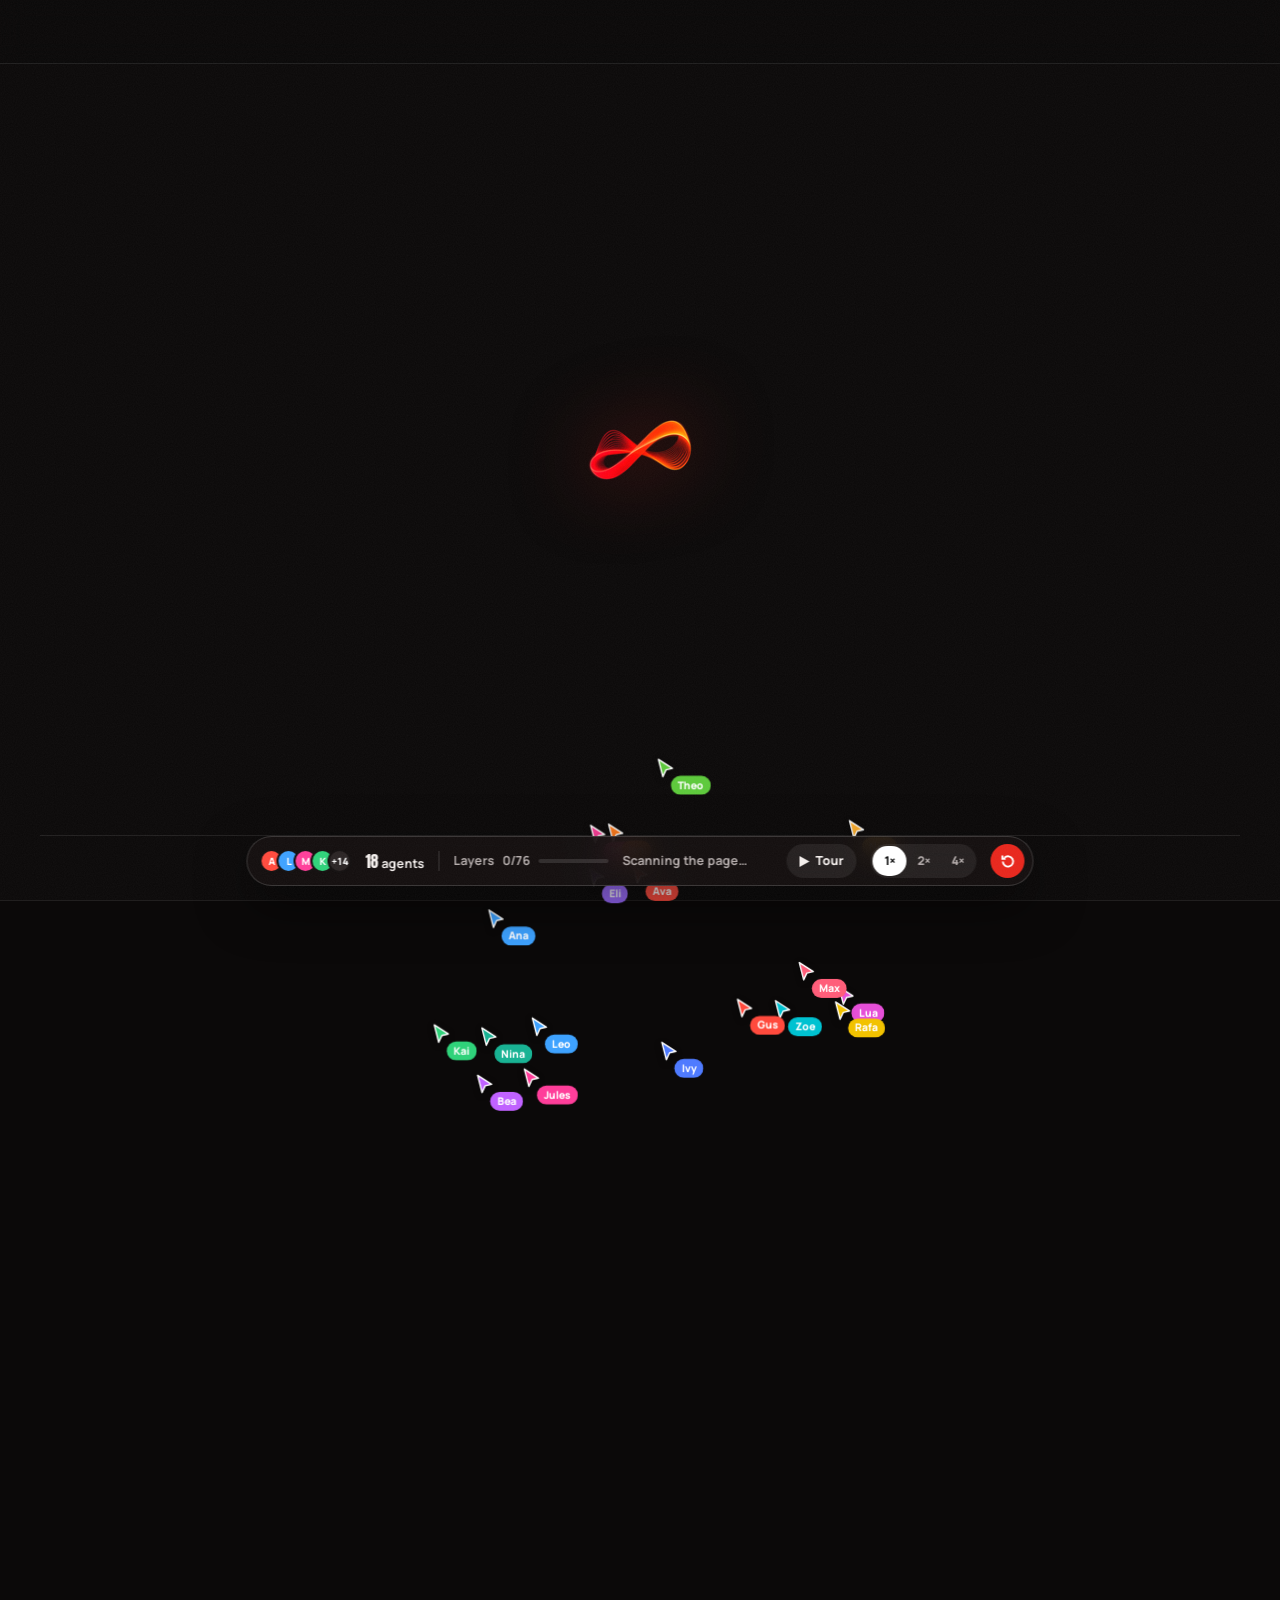
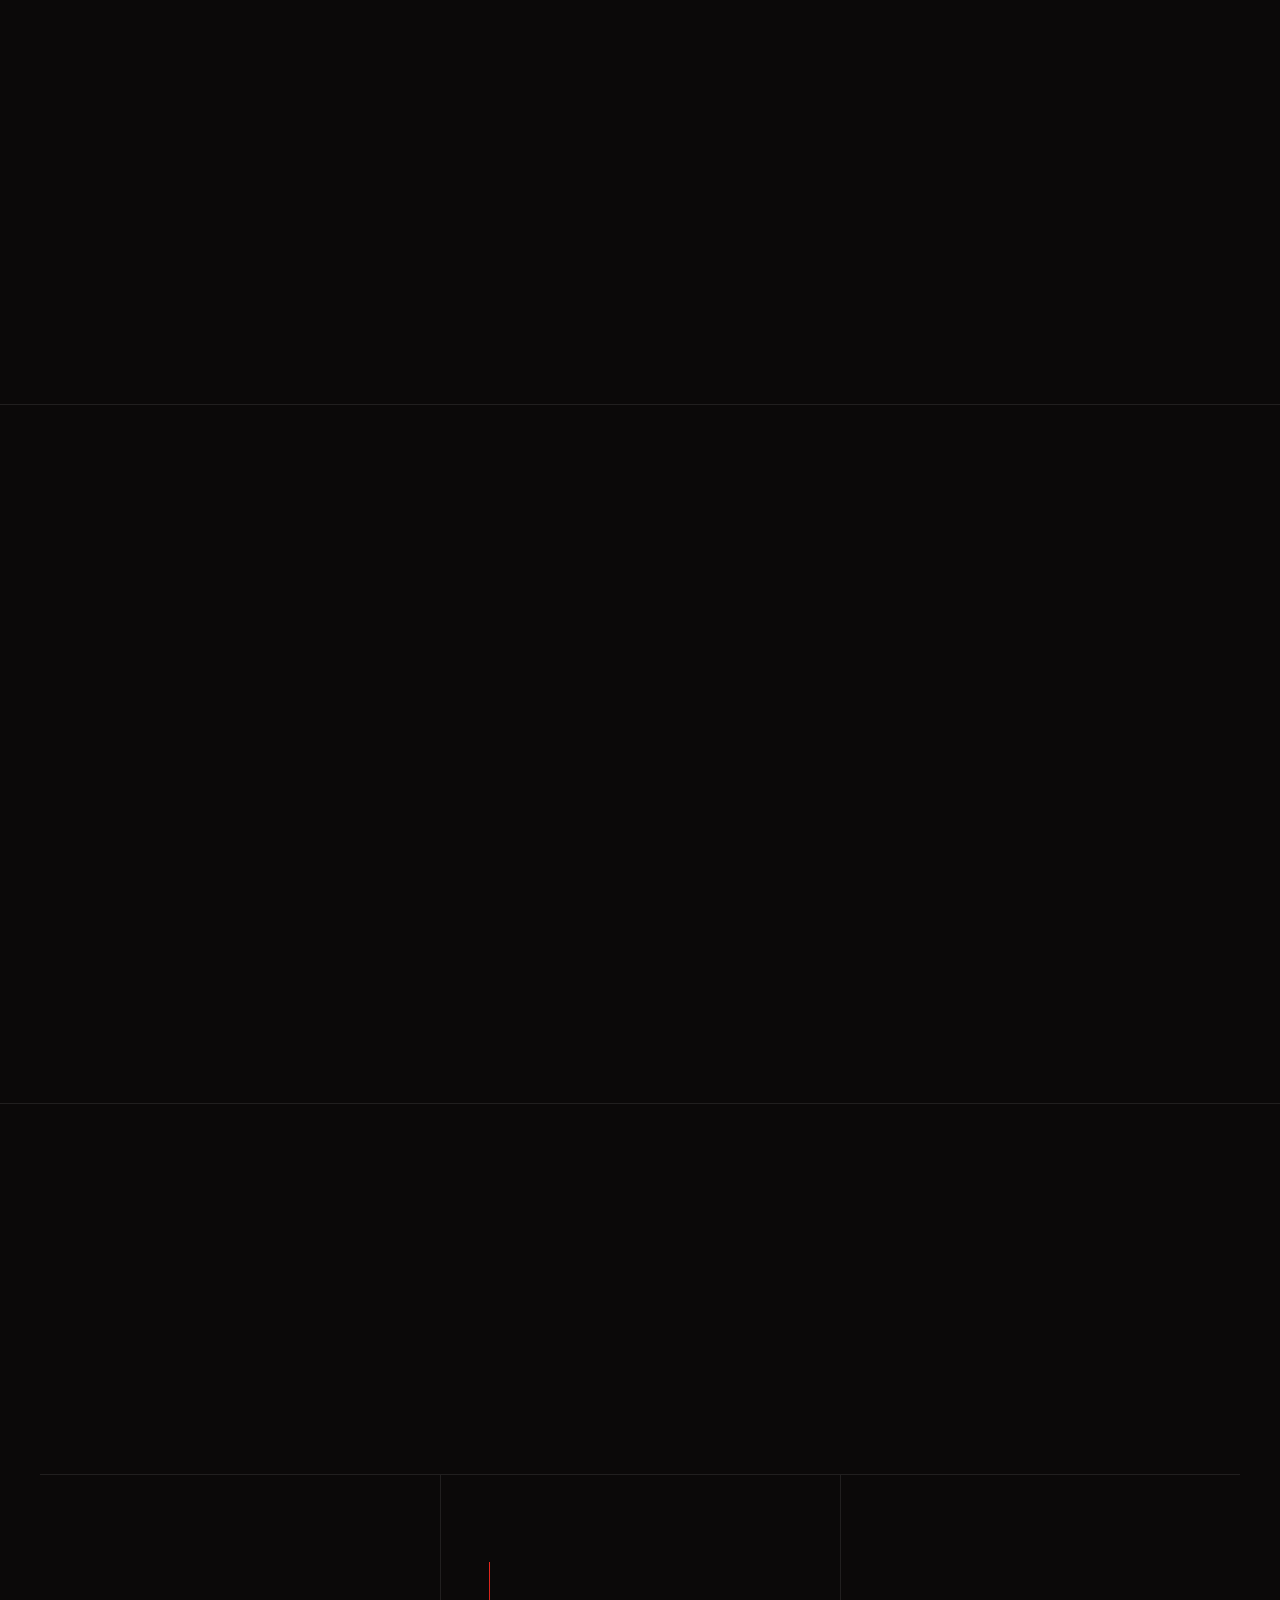
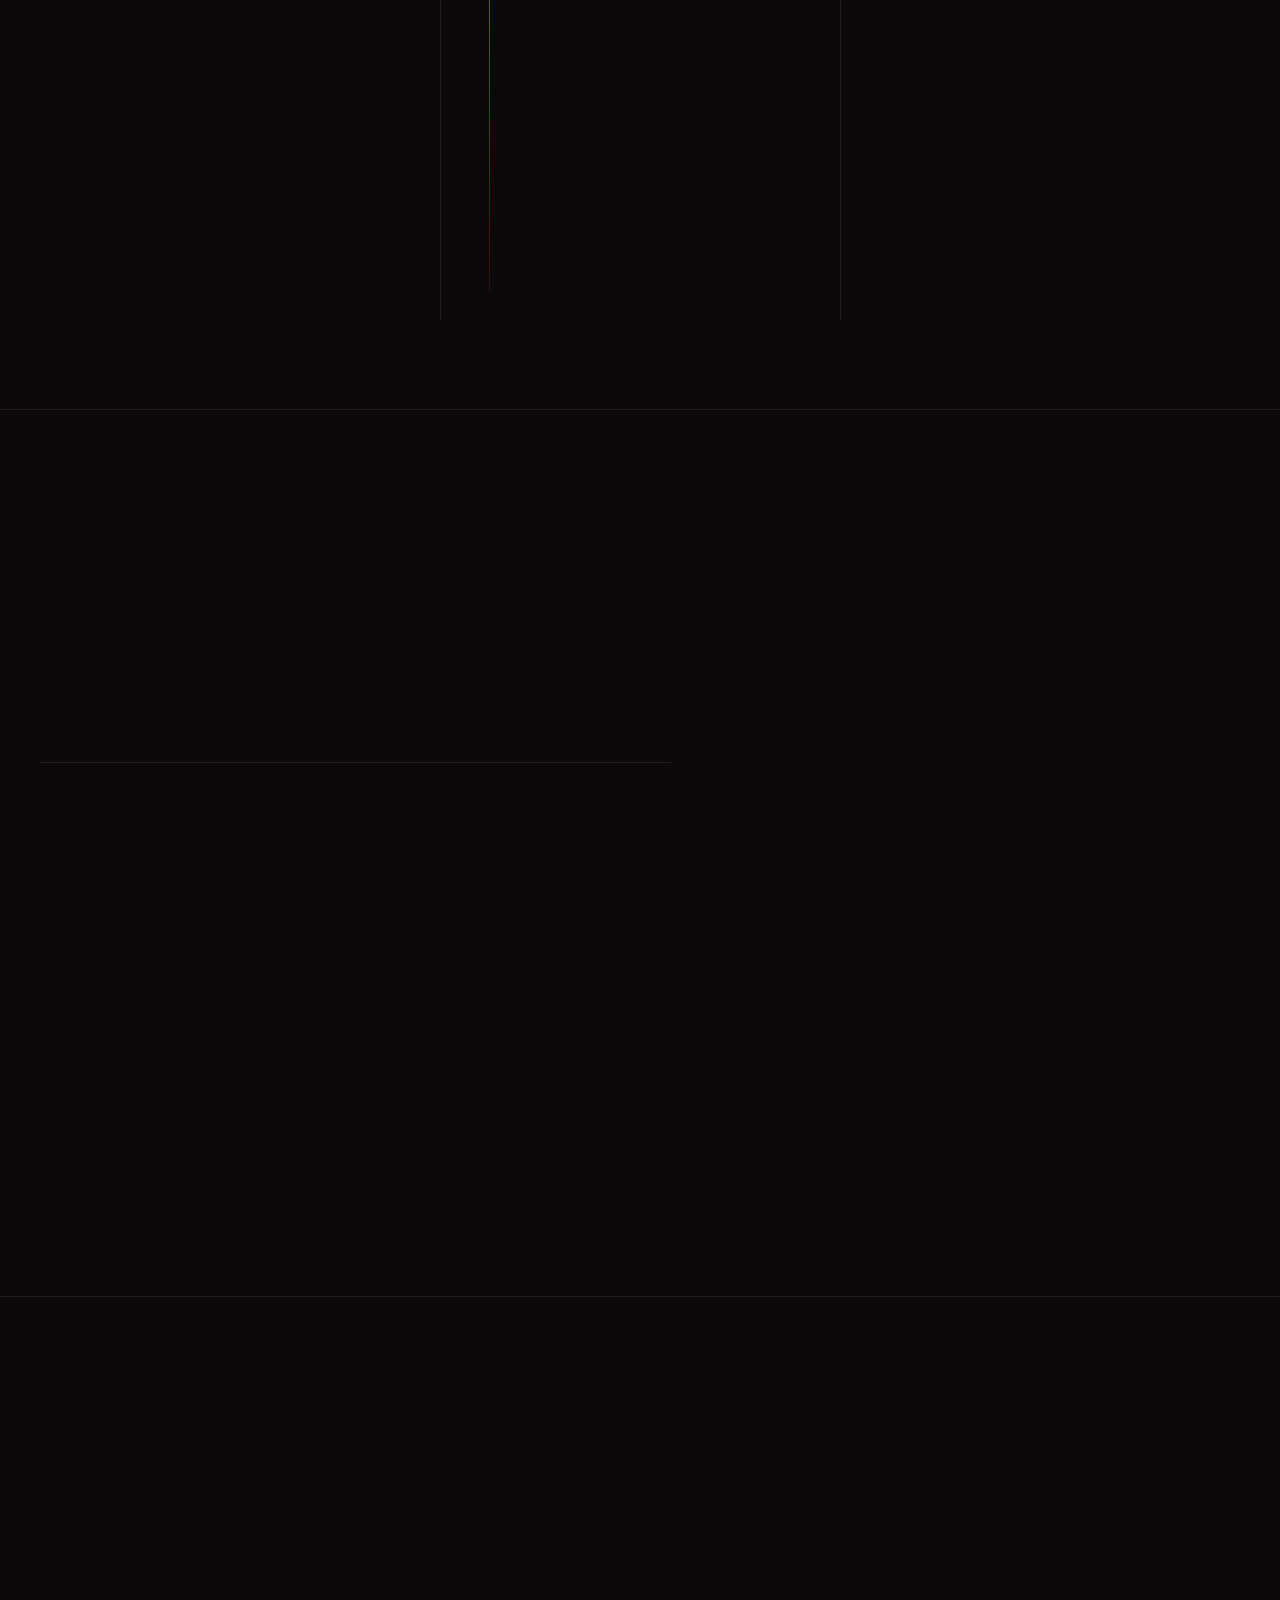
==== index.html @ afe43176 "zaryon.ai: portfolio home, sales page at /sales" ====
<!doctype html>
<html lang="en">
<head>
<meta charset="utf-8">
<meta name="viewport" content="width=device-width,initial-scale=1,viewport-fit=cover">
<title>Zaryon — Portfolio</title>
<meta name="description" content="Zaryon builds AI agents, automations and websites that answer every call, reply to every lead and follow up until the job is booked.">
<meta name="theme-color" content="#0b0909">
<link rel="icon" href="img/icon.png">
<link rel="preconnect" href="https://fonts.googleapis.com">
<link rel="preconnect" href="https://fonts.gstatic.com" crossorigin>
<link href="https://fonts.googleapis.com/css2?family=Anton&family=Caveat:wght@600&family=Manrope:wght@400;500;600;700;800&display=swap" rel="stylesheet">
<link rel="stylesheet" href="style.css?v=7">
<script>
  (function(){var q=location.search,h=document.documentElement;
  if(/[?&]reel/.test(q)){h.classList.add('reel');var m=q.match(/reel=([\d.]+)/);if(m)h.style.setProperty('--text','rgba(243,238,236,'+m[1]+')')}
  var rm=matchMedia('(prefers-reduced-motion: reduce)').matches;
  h.classList.add(/[?&](ready|pronto)/.test(q)||rm?'built':'swarm')})();
</script>
<style>html.swarm [data-b]{visibility:hidden}</style>
</head>
<body>

<header class="hero" id="top" data-unit-d data-name="Hero">
  <div class="hm" data-unit-m data-name="Hero">
    <nav class="nav" aria-label="Main">
      <a href="#top" class="brand hs" data-b="x"><img src="img/icon.png" alt="">ZARYON<span class="dot"></span></a>
      <div class="nav-links" data-b="x">
        <a href="#work" class="hs" data-nav="work">Work</a>
        <a href="#about" class="hs" data-nav="about">About</a>
        <a href="#track" class="hs" data-nav="track">Industries</a>
        <a href="#contact" class="hs" data-nav="contact">Contact</a>
        <a href="/sales/" class="hs">AI Receptionist</a>
      </div>
      <a href="#contact" class="nav-cta hs press" data-b="x">Let's talk <svg width="12" height="12" viewBox="0 0 12 12" fill="none" stroke="currentColor" stroke-width="1.8"><path d="M3 9l6-6M4 3h5v5"/></svg></a>
    </nav>
    <div class="h-top">
      <div class="h-role" data-b="t"><b>AI Revenue Recovery</b><span>Agents · Automation · Websites</span></div>
      <div class="h-avail" data-b="t"><i></i>Taking new pilots</div>
    </div>
    <h1 class="h-title" data-b="h" aria-label="Portfolio">PORTFOLIO</h1>
  </div>
  <div class="hm" data-unit-m data-name="Hero · logo">
    <div class="h-ribbon" data-b="i" data-nudge="70,-50"><div class="glow"></div><img src="img/ribbon.png" alt="Zaryon infinity ribbon logo" width="1300" height="743"></div>
    <div class="h-left">
      <span class="hello" data-b="t">We are</span>
      <div class="h-name" data-b="h">ZARYON<span class="dot"></span></div>
      <p class="h-sub" data-b="t">AI agents &amp; automation</p>
      <p class="h-p" data-b="t">We build AI that answers every call, replies to every lead in seconds and follows up until the job is booked. In English, Spanish and Portuguese.</p>
      <div class="h-cta" data-b="x">
        <a href="#work" class="btn hs press">See the work <svg width="14" height="14" viewBox="0 0 14 14" fill="none" stroke="currentColor" stroke-width="2"><path d="M7 2v10M3 8l4 4 4-4"/></svg></a>
        <span class="h-loc"><svg width="14" height="16" viewBox="0 0 14 16" fill="none" stroke="currentColor" stroke-width="1.7"><path d="M7 15s5-4.6 5-8.5A5 5 0 0 0 2 6.5C2 10.4 7 15 7 15z"/><circle cx="7" cy="6.5" r="1.8"/></svg>Remote · serving the whole US</span>
      </div>
    </div>
  </div>
  <div class="hm" data-unit-m data-name="Hero · numbers">
    <div class="h-right">
      <div class="h-mot" data-b="x"><span class="ring">*</span><p>Every missed call.<br>One agent.</p></div>
      <div class="stats">
        <div class="stat" data-b="x"><b>24/7</b><span><em>Calls answered</em><br>nights, weekends, storm surges</span></div>
        <div class="stat" data-b="x" data-dup><b>3</b><span><em>Languages</em><br>English · Español · Português</span></div>
        <div class="stat" data-b="x" data-dup><b>&lt;1 min</b><span><em>Reply time</em><br>to every new lead ↗</span></div>
      </div>
    </div>
    <div class="h-strip">
      <a href="#inside" class="hs" data-b="t"><span class="play"><svg width="9" height="10" viewBox="0 0 9 10" fill="currentColor"><path d="M0 0l9 5-9 5z"/></svg></span>See a call from the inside · <b>AI receptionist / Roofing</b></a>
      <span data-b="t">Selected work / <b>2026</b></span>
    </div>
  </div>
</header>

<main>
<section class="sec" id="work" data-unit data-name="Work">
  <div class="sec-head">
    <div>
      <p class="eyebrow" data-b="t"><b>01</b> / Selected work</p>
      <h2 class="g-title" data-b="t" data-nudge="-60,0">Work that runs<br>on its own.</h2>
    </div>
    <a href="#grid" class="lnk hs" data-b="t">All projects <svg width="14" height="14" viewBox="0 0 14 14" fill="none" stroke="currentColor" stroke-width="2"><path d="M2 7h10M8 3l4 4-4 4"/></svg></a>
  </div>
  <div class="tabs-row" data-b="x">
    <div class="tabs" role="tablist">
      <button class="tab on hs" data-f="all" role="tab" aria-selected="true">All</button>
      <button class="tab hs" data-f="agents" role="tab" aria-selected="false">AI Agents</button>
      <button class="tab hs" data-f="sites" role="tab" aria-selected="false">Websites</button>    </div>
    <label class="search"><svg width="15" height="15" viewBox="0 0 15 15" fill="none" stroke="currentColor" stroke-width="1.8"><circle cx="6.5" cy="6.5" r="5"/><path d="M10.5 10.5L14 14"/></svg><span class="sr">Search projects</span><input id="q" type="search" placeholder="Search by name or category"></label>
  </div>
  <div class="grid" id="grid">
    <a class="card" href="#inside" data-cat="agents" data-b="c">
      <div class="shot"><img src="img/roofing-demo.jpg" alt="Coastline Roof and Window AI call demo" loading="lazy"><span class="tag">Live demo</span></div>
      <div class="c-meta"><span class="c-num">01</span><div><h3>Coastline Roof &amp; Window</h3><p>AI Agents · 2026</p><p class="d">A storm-night call answered, the leak triaged and the inspection booked in about a minute.</p></div><span class="c-arr"><svg width="12" height="12" viewBox="0 0 12 12" fill="none" stroke="currentColor" stroke-width="1.8"><path d="M3 9l6-6M4 3h5v5"/></svg></span></div>
    </a>
    <a class="card" href="/sales/" data-cat="sites" data-b="c" data-dup>
      <div class="shot"><img src="img/zaryon-site.jpg" alt="Zaryon.ai website" loading="lazy"><span class="tag">Our site</span></div>
      <div class="c-meta"><span class="c-num">02</span><div><h3>Zaryon.ai</h3><p>Websites · 2026</p><p class="d">Our own sales site: a live call dashboard, a real call to hear and a free missed-call audit.</p></div><span class="c-arr"><svg width="12" height="12" viewBox="0 0 12 12" fill="none" stroke="currentColor" stroke-width="1.8"><path d="M3 9l6-6M4 3h5v5"/></svg></span></div>
    </a>
    <a class="card" href="#contact" data-cat="agents" data-b="c" data-dup>
      <div class="shot"><img src="img/simplypure.jpg" alt="Lead assistant demo" loading="lazy"><span class="tag">Pilot</span></div>
      <div class="c-meta"><span class="c-num">03</span><div><h3>Lead Assistant</h3><p>AI Agents · 2026</p><p class="d">Every missed call and web form gets a text back in seconds, even mid-job.</p></div><span class="c-arr"><svg width="12" height="12" viewBox="0 0 12 12" fill="none" stroke="currentColor" stroke-width="1.8"><path d="M3 9l6-6M4 3h5v5"/></svg></span></div>
    </a>
  </div>
  <p class="empty" id="empty">No project matches that search.<button id="clear">Clear the search</button></p>

  <div class="tools">
    <div data-b="t">
      <p class="eyebrow">Built with</p>
      <h3>The everyday stack.</h3>
    </div>
    <div data-b="x">
      <div class="marq" id="marq"><div class="m-track" id="mtrack"></div></div>
      <div class="t-ctrl">
        <button id="mprev" class="hs press" aria-label="Previous"><svg width="14" height="14" viewBox="0 0 14 14" fill="none" stroke="currentColor" stroke-width="2"><path d="M9 2L4 7l5 5"/></svg></button>
        <button id="mpause" class="hs press" aria-label="Pause"><svg width="12" height="12" viewBox="0 0 12 12" fill="currentColor"><rect x="2" y="1" width="3" height="10"/><rect x="7" y="1" width="3" height="10"/></svg></button>
        <button id="mnext" class="hs press" aria-label="Next"><svg width="14" height="14" viewBox="0 0 14 14" fill="none" stroke="currentColor" stroke-width="2"><path d="M5 2l5 5-5 5"/></svg></button>
        <button id="mall" class="all hs press">See all (12) +</button>
      </div>
    </div>
  </div>
</section>

<section class="sec" id="inside" data-unit data-name="Under the hood">
  <div class="bs">
    <div>
      <p class="eyebrow" data-b="t">Under the hood</p>
      <h2 class="g-title" data-b="t">From draft.<br><span class="r">To live.</span></h2>
      <p class="lead" data-b="t">Every build starts as boxes and lines. Drag the handle to see the Coastline call demo go from wireframe to the page that answers a roofer's phone at 8:47 PM.</p>
      <dl class="sheet" data-b="x">
        <div><dt>Project</dt><dd>Coastline Roof &amp; Window</dd></div>
        <div><dt>Type</dt><dd>AI call answering demo</dd></div>
        <div><dt>Languages</dt><dd>EN · ES · PT</dd></div>
        <div><dt>Built with</dt><dd>HTML · CSS · JS</dd></div>
      </dl>
    </div>
    <div class="cmp hs" id="cmp" data-b="i" data-nudge="0,70">
      <img src="img/roofing-wire.jpg" alt="Wireframe draft of the page">
      <img class="live" src="img/roofing-demo.jpg" alt="Finished live page">
      <div class="bar"></div>
      <button class="handle" id="handle" role="slider" aria-label="Compare draft and live" aria-valuemin="0" aria-valuemax="100" aria-valuenow="50"><svg width="22" height="12" viewBox="0 0 22 12" fill="none" stroke="currentColor" stroke-width="2"><path d="M6 1L1 6l5 5M16 1l5 5-5 5"/></svg></button>
      <span class="lb l">Draft</span><span class="lb r">Live</span>
    </div>
  </div>
</section>

<section class="sec" id="about" data-unit data-name="About">
  <div class="about-head">
    <div>
      <p class="eyebrow" data-b="t"><b>02</b> / Behind the agents</p>
      <h2 class="g-title" data-b="t">More than code.<br><span class="r">Systems that work.</span></h2>
    </div>
    <p data-b="t">Zaryon builds revenue-recovery systems for high-ticket local businesses: roofers, remodelers, law firms and clinics. The phone gets answered, the lead gets a reply, the follow-up happens, and the owner sees what was recovered. Same software for every industry. Only the script changes.</p>
  </div>
  <div class="cols3">
    <div>
      <h4 data-b="t">What we build</h4>
      <div class="svc" data-b="x"><small>AGENTS</small><b>AI receptionist</b><span>Answers 24/7, triages, books the visit.</span></div>
      <div class="svc" data-b="x" data-dup><small>AUTOMATION</small><b>Lead follow-up</b><span>Replies in seconds, follows up for days.</span></div>
      <div class="tags">
        <span data-b="x">Phone</span><span data-b="x" data-dup>SMS</span><span data-b="x" data-dup>Websites</span><span data-b="x" data-dup>Dashboards</span><span data-b="x" data-dup>Reviews</span><span data-b="x" data-dup>Lead lists</span>
      </div>
      <div class="icons6" data-b="x"><i>Py</i><i>JS</i><i>AI</i><i>☎</i><i>✉</i><i>◎</i></div>
    </div>
    <div>
      <h4 data-b="t">From audit to live</h4>
      <div class="steps">
        <div class="step" data-b="x"><i>01</i><div><b>Free audit</b><span>We call your line after hours and count what leaks.</span></div></div>
        <div class="step" data-b="x" data-dup><i>02</i><div><b>Script</b><span>The call flow, written in your words.</span></div></div>
        <div class="step" data-b="x" data-dup><i>03</i><div><b>Build</b><span>Agent, follow-ups and dashboard.</span></div></div>
        <div class="step" data-b="x" data-dup><i>04</i><div><b>Test</b><span>You call it before your customers do.</span></div></div>
        <div class="step" data-b="x" data-dup><i>05</i><div><b>Live</b><span>A weekly report of calls answered and jobs booked.</span></div></div>
      </div>
    </div>
    <div>
      <div class="quote" data-b="x">
        <span class="q">“</span>
        <p>A good agent is one you forget is running.</p>
        <span class="sig">Zaryon</span>
        <small>Let's automate what slips through.</small>
      </div>
    </div>
  </div>
</section>

<section class="sec" id="track" data-unit data-name="Industries">
  <div class="sec-head">
    <div>
      <p class="eyebrow" data-b="t"><b>03</b> / Industries</p>
      <h2 class="g-title" data-b="t" data-nudge="80,0">Same system.<br><span class="r">Any phone that rings.</span></h2>
    </div>
    <p class="eyebrow" data-b="t">Industries &amp; builds</p>
  </div>
  <div class="tr">
    <div class="acc" id="acc">
      <div class="acc-i open" data-b="x">
        <button class="acc-b hs" aria-expanded="true"><span class="y">01</span><span><b>Home services</b><small>Roofing · Windows · Pools · Remodeling</small></span><span class="pm">−</span></button>
        <div class="acc-p"><div><p>Where we start. A roof job runs five figures and the homeowner hires whoever answers first. The agent books inspections, asks for photos and texts the owner a ready job.</p></div></div>
      </div>
      <div class="acc-i" data-b="x" data-dup>
        <button class="acc-b hs" aria-expanded="false"><span class="y">02</span><span><b>Law firms</b><small>Personal injury · Immigration · Criminal · Family</small></span><span class="pm">+</span></button>
        <div class="acc-p"><div><p>Intake only, never legal advice. The agent collects the facts, checks for conflicts to flag and books the free case review, in Spanish and Portuguese too.</p></div></div>
      </div>
      <div class="acc-i" data-b="x" data-dup>
        <button class="acc-b hs" aria-expanded="false"><span class="y">03</span><span><b>Health</b><small>Dental implants · Plastic surgery · Med spas · LASIK</small></span><span class="pm">+</span></button>
        <div class="acc-p"><div><p>Never medical advice. Consultations booked 24/7, questions about procedures and financing answered, and reminders so fewer patients skip.</p></div></div>
      </div>
      <div class="acc-i" data-b="x" data-dup>
        <button class="acc-b hs" aria-expanded="false"><span class="y">04</span><span><b>Three languages</b><small>English · Español · Português</small></span><span class="pm">+</span></button>
        <div class="acc-p"><div><p>Callers switch language mid-sentence. The agent follows them, and the owner still gets the summary in English.</p></div></div>
      </div>
    </div>
    <div class="ms">
      <p class="eyebrow" data-b="t">Recent builds</p>
      <h3 data-b="t">Built. <span class="red">Being tested.</span></h3>
      <div>
        <a href="#work" class="m-row hs" data-b="x"><div><b>Zaryon.ai</b><span>Website · live call demo · free audit</span></div><span class="ring"><svg width="12" height="12" viewBox="0 0 12 12" fill="none" stroke="currentColor" stroke-width="1.8"><path d="M3 9l6-6M4 3h5v5"/></svg></span></a>
        <a href="#work" class="m-row hs" data-b="x" data-dup><div><b>Lead Assistant</b><span>Text-back in seconds · follow-ups</span></div><span class="ring"><svg width="12" height="12" viewBox="0 0 12 12" fill="none" stroke="currentColor" stroke-width="1.8"><path d="M3 9l6-6M4 3h5v5"/></svg></span></a>
        <a href="#work" class="m-row hs" data-b="x" data-dup><div><b>Coastline Roof &amp; Window</b><span>AI call demo · 3 languages</span></div><span class="ring"><svg width="12" height="12" viewBox="0 0 12 12" fill="none" stroke="currentColor" stroke-width="1.8"><path d="M3 9l6-6M4 3h5v5"/></svg></span></a>
      </div>
    </div>
  </div>
</section>

<section class="sec" id="contact" data-unit data-name="Contact">
  <div class="ct">
    <div>
      <p class="eyebrow" data-b="t" data-nudge="-50,0"><b>04</b> / Your next project</p>
      <h2 class="g-title" data-b="t">Tell us what<br><span class="r">slips through.</span></h2>
      <p class="lead" data-b="t">Missed calls, slow replies, leads nobody followed up. We run a free audit of your phone line and send what we found within one business day.</p>
      <div data-b="x">
        <button class="start hs press" id="openForm" aria-expanded="false">Start a conversation <span class="ring"><svg width="14" height="14" viewBox="0 0 14 14" fill="none" stroke="currentColor" stroke-width="2"><path d="M3 11l8-8M4 3h7v7"/></svg></span></button>
        <form class="cform" id="cform">
          <label>Name<input name="n" autocomplete="name" required></label>
          <label>Email<input name="e" type="email" autocomplete="email" required></label>
          <label>What slips through?<textarea name="m" required placeholder="We miss calls after 6 PM…"></textarea></label>
          <button class="btn hs press" type="submit">Write the email ↗</button>
        </form>
      </div>
    </div>
    <div>
      <div class="chans">
        <a class="chan hs" href="mailto:team@zaryon.ai" data-b="x"><span class="ring"><svg width="16" height="14" viewBox="0 0 16 14" fill="none" stroke="currentColor" stroke-width="1.7"><rect x="1" y="1" width="14" height="12" rx="2"/><path d="M1.5 2l6.5 5 6.5-5"/></svg></span><div><small>Email</small><b>team@zaryon.ai</b></div><svg width="12" height="12" viewBox="0 0 12 12" fill="none" stroke="currentColor" stroke-width="1.8"><path d="M3 9l6-6M4 3h5v5"/></svg></a>
        <a class="chan hs" href="https://zaryon.ai" data-b="x" data-dup><span class="ring"><svg width="16" height="16" viewBox="0 0 16 16" fill="none" stroke="currentColor" stroke-width="1.6"><circle cx="8" cy="8" r="7"/><path d="M1 8h14M8 1c2.2 2 2.2 12 0 14M8 1c-2.2 2-2.2 12 0 14"/></svg></span><div><small>Website</small><b>zaryon.ai</b></div><svg width="12" height="12" viewBox="0 0 12 12" fill="none" stroke="currentColor" stroke-width="1.8"><path d="M3 9l6-6M4 3h5v5"/></svg></a>
        <a class="chan hs" href="https://zaryon.ai/#audit" data-b="x" data-dup><span class="ring"><svg width="16" height="16" viewBox="0 0 16 16" fill="none" stroke="currentColor" stroke-width="1.6"><rect x="1.5" y="2.5" width="13" height="12" rx="2"/><path d="M1.5 6.5h13M5 1v3M11 1v3"/></svg></span><div><small>Free audit</small><b>Book a call-line check</b></div><svg width="12" height="12" viewBox="0 0 12 12" fill="none" stroke="currentColor" stroke-width="1.8"><path d="M3 9l6-6M4 3h5v5"/></svg></a>
        <div class="chan" data-b="x" data-dup><span class="ring"><svg width="14" height="16" viewBox="0 0 14 16" fill="none" stroke="currentColor" stroke-width="1.7"><path d="M7 15s5-4.6 5-8.5A5 5 0 0 0 2 6.5C2 10.4 7 15 7 15z"/><circle cx="7" cy="6.5" r="1.8"/></svg></span><div><small>Where</small><b>Remote · USA · EN / ES / PT</b></div><span></span></div>
      </div>
      <div class="replay" data-b="x">
        <div><small>Zaryon · Replay</small><b>Built live.</b></div>
        <button id="replay2" class="press" aria-label="Build the page again"><svg width="16" height="18" viewBox="0 0 16 18" fill="currentColor"><path d="M0 0l16 9-16 9z"/></svg></button>
      </div>
    </div>
  </div>
</section>
</main>

<footer class="foot" data-unit data-name="Footer">
  <a href="#top" class="brand hs" data-b="x"><img src="img/icon.png" alt="">ZARYON<span class="dot"></span></a>
  <span data-b="t">AI that answers, replies and follows up. So you don't lose the job.</span>
  <div class="ic" data-b="x">
    <a href="mailto:team@zaryon.ai" class="hs" aria-label="Email"><svg width="16" height="14" viewBox="0 0 16 14" fill="none" stroke="currentColor" stroke-width="1.7"><rect x="1" y="1" width="14" height="12" rx="2"/><path d="M1.5 2l6.5 5 6.5-5"/></svg></a>
    <a href="https://zaryon.ai" class="hs" aria-label="Website"><svg width="16" height="16" viewBox="0 0 16 16" fill="none" stroke="currentColor" stroke-width="1.6"><circle cx="8" cy="8" r="7"/><path d="M1 8h14M8 1c2.2 2 2.2 12 0 14M8 1c-2.2 2-2.2 12 0 14"/></svg></a>
    <a href="#top" class="hs" aria-label="Back to top"><svg width="14" height="14" viewBox="0 0 14 14" fill="none" stroke="currentColor" stroke-width="2"><path d="M7 12V2M3 6l4-4 4 4"/></svg></a>
  </div>
</footer>

<div id="intro" hidden><img src="img/icon.png" alt=""></div>
<div id="layer" aria-hidden="true"></div>

<div class="sbar" id="sbar" role="region" aria-label="Page build controls" hidden>
  <div class="av" id="av"></div>
  <span class="s-n"><b id="nAg">0</b> agents</span>
  <span class="sep hide-m"></span>
  <span class="s-lay">Layers <b id="nLay">0/0</b><span class="s-prog"><i id="prog"></i></span></span>
  <span class="s-st" id="st">Scanning the page…</span>
  <button class="s-btn press" id="tour" aria-pressed="false"><svg width="10" height="11" viewBox="0 0 10 11" fill="currentColor"><path d="M0 0l10 5.5L0 11z"/></svg><span class="lbl">Tour</span></button>
  <div class="spd" id="spd"><button class="on" data-s="1">1×</button><button data-s="2">2×</button><button data-s="4">4×</button></div>
  <button class="s-ic press" id="replay" aria-label="Build again"><svg width="15" height="15" viewBox="0 0 16 16" fill="none" stroke="currentColor" stroke-width="2"><path d="M2.5 8a5.5 5.5 0 1 0 1.7-4M2 1.5v3.5h3.5"/></svg></button>
</div>

<script src="app.js?v=7"></script>
<script src="swarm.js?v=7"></script>
</body>
</html>
---- style.css ----
/* ===== Tokens ===== */
:root{
  --page:#0b0909; --text:#f3eeec; --grey:#b3abaa; --grey2:#807877;
  --wire:rgba(255,255,255,.09); --wire2:rgba(255,255,255,.16);
  --red:#e8261c; --red2:#ff4a3d; --orange:#ff8a2a;
  --t-a:#ff3d1f; --t-b:#5a0f0b;
  --card-a:#8e1a14; --card-b:#4e0e0b;
  --sel:#3ea2ff; --sel-tag:#1b8cf2; --guide:#ff3e9a;
  --gut:clamp(16px,3.2vw,40px);
  --anton:"Anton",Impact,"Arial Narrow",sans-serif;
  --hand:"Caveat",cursive;
  --sans:"Manrope",system-ui,sans-serif;
  color-scheme:dark;
}
*{box-sizing:border-box;margin:0;padding:0}
html{background:var(--page);-webkit-text-size-adjust:100%}
body{background:var(--page);color:var(--text);font-family:var(--sans);font-size:16px;line-height:1.55;overflow-x:hidden;-webkit-font-smoothing:antialiased}
img{display:block;max-width:100%}
a{color:inherit;text-decoration:none}
button{font:inherit;color:inherit;background:none;border:0;cursor:pointer}
input,textarea{font:inherit;color:inherit}
::selection{background:var(--red);color:#fff}
.sr{position:absolute;width:1px;height:1px;overflow:hidden;clip:rect(0 0 0 0)}

/* still grain */
body::before{content:"";position:fixed;inset:0;z-index:60;pointer-events:none;opacity:.07;
  background-image:url("data:image/svg+xml,%3Csvg xmlns='http://www.w3.org/2000/svg' width='160' height='160'%3E%3Cfilter id='n'%3E%3CfeTurbulence type='fractalNoise' baseFrequency='.9' numOctaves='2' stitchTiles='stitch'/%3E%3CfeColorMatrix values='0 0 0 0 1 0 0 0 0 1 0 0 0 0 1 0 0 0 .55 0'/%3E%3C/filter%3E%3Crect width='100%25' height='100%25' filter='url(%23n)'/%3E%3C/svg%3E")}
html.reel body::before{opacity:.04}
html.reel{scrollbar-width:none}
html.reel::-webkit-scrollbar{display:none}
html.reel{--text:#e4ddda}

/* ===== shared ===== */
.wrap{padding:0 var(--gut)}
.eyebrow{font-size:12px;font-weight:700;letter-spacing:.16em;text-transform:uppercase;color:var(--grey)}
.eyebrow b{color:var(--red2);font-weight:800}
.g-title{font-family:var(--sans);font-weight:800;letter-spacing:-.06em;line-height:.95;font-size:clamp(40px,5.6vw,84px)}
.g-title .r{color:var(--red2)}
.red{color:var(--red2)}
.sec{position:relative;padding:clamp(72px,10vw,140px) var(--gut) clamp(56px,7vw,100px);border-top:1px solid var(--wire)}
.sec-head{display:flex;justify-content:space-between;align-items:flex-end;gap:24px;flex-wrap:wrap;margin-bottom:clamp(28px,4vw,52px)}
.sec-head .eyebrow{margin-bottom:18px}
.dot{display:inline-block;width:.26em;height:.26em;background:var(--red);margin-left:.04em}
.btn{display:inline-flex;align-items:center;justify-content:center;gap:10px;min-height:48px;padding:0 24px;background:var(--red);color:#fff;font-weight:700;font-size:15px;border-radius:999px;transition:background .2s,transform .12s}
.btn:hover{background:#ff3b2f}
.lnk{display:inline-flex;align-items:center;gap:8px;font-weight:700;font-size:14px}
.lnk svg,.arr{transition:transform .2s}
.lnk:hover svg{transform:translate(3px,-3px)}
.ring{display:inline-grid;place-items:center;width:44px;height:44px;border-radius:50%;border:1.5px solid var(--red);color:var(--red2);flex:none;transition:background .2s,color .2s}
a:hover .ring,button:hover .ring,.ring:hover{background:var(--red);color:#fff}
.press{transition:transform .12s}
.press:active{transform:scale(.97)}

/* editor-selection hover */
.hs{position:relative}
.hs::after{content:"";position:absolute;inset:-6px;border:1px solid var(--sel);border-radius:3px;opacity:0;pointer-events:none;transition:opacity .12s;
  background:
   linear-gradient(#fff,#fff) 0 0/7px 7px no-repeat,
   linear-gradient(#fff,#fff) 100% 0/7px 7px no-repeat,
   linear-gradient(#fff,#fff) 0 100%/7px 7px no-repeat,
   linear-gradient(#fff,#fff) 100% 100%/7px 7px no-repeat;
  -webkit-mask:none;outline:0;filter:drop-shadow(0 0 0 var(--sel))}
.hs::before{content:"";position:absolute;inset:-6px;pointer-events:none;opacity:0;z-index:1;transition:opacity .12s;
  background:
   linear-gradient(var(--sel),var(--sel)) -3px -3px/7px 7px no-repeat,
   linear-gradient(var(--sel),var(--sel)) calc(100% + 3px) -3px/7px 7px no-repeat,
   linear-gradient(var(--sel),var(--sel)) -3px calc(100% + 3px)/7px 7px no-repeat,
   linear-gradient(var(--sel),var(--sel)) calc(100% + 3px) calc(100% + 3px)/7px 7px no-repeat}
.hs::after{background:none}
html:not(.scrolling) .hs:hover::after,html:not(.scrolling) .hs:hover::before,.hs:focus-visible::after,.hs:focus-visible::before{opacity:1}
.hs:focus-visible{outline:none}

/* ===== NAV ===== */
.nav{position:fixed;top:0;left:0;right:0;z-index:40;height:64px;display:grid;grid-template-columns:1fr auto 1fr;align-items:center;padding:0 var(--gut);border-bottom:1px solid var(--wire);background:rgba(11,9,9,.72);backdrop-filter:blur(12px);-webkit-backdrop-filter:blur(12px)}
.brand{display:flex;align-items:center;gap:10px;font-family:var(--anton);font-size:22px;letter-spacing:.02em;justify-self:start}
.brand img{width:34px;height:34px;object-fit:contain}
.brand .dot{width:6px;height:6px}
.nav-links{display:flex;gap:34px;font-size:14px;font-weight:600;color:var(--grey)}
.nav-links a{position:relative;padding:6px 0;transition:color .2s}
.nav-links a:hover,.nav-links a.on{color:var(--text)}
.nav-links a.on::before{content:"";position:absolute;left:50%;top:-6px;width:5px;height:5px;background:var(--red);border-radius:50%;transform:translateX(-50%)}
.nav-cta{justify-self:end;display:inline-flex;align-items:center;gap:8px;font-weight:700;font-size:14px;padding:10px 18px;border:1px solid var(--wire2);border-radius:999px;min-height:44px}
.nav-cta:hover{border-color:var(--red);color:#fff}

/* ===== HERO ===== */
.hero{position:relative;padding:64px var(--gut) 0;min-height:max(100svh,760px);display:grid;
  grid-template-columns:1fr 1fr 1fr;grid-template-rows:auto auto 1fr auto;
  grid-template-areas:"top top top" "title title title" "left mid right" "strip strip strip";overflow:hidden}
.hm{display:contents}
.h-top{grid-area:top;display:flex;justify-content:space-between;align-items:flex-start;padding-top:22px}
.h-role b{display:block;color:var(--red2);font-weight:800;font-size:15px;letter-spacing:.02em}
.h-role span{font-size:13px;color:var(--grey);letter-spacing:.06em;text-transform:uppercase;font-weight:600}
.h-avail{display:inline-flex;align-items:center;gap:9px;font-size:13px;font-weight:600;color:var(--grey)}
.h-avail i{width:8px;height:8px;border-radius:50%;background:#2fd27a;box-shadow:0 0 0 4px rgba(47,210,122,.15)}
.h-title{grid-area:title;position:relative;z-index:1;font-family:var(--anton);font-weight:400;line-height:.8;letter-spacing:-.005em;white-space:nowrap;
  font-size:var(--fit,22vw);margin-top:6px;
  background:linear-gradient(180deg,#c9241b 0%,#8e1a14 55%,#4d0e0b 100%);-webkit-background-clip:text;background-clip:text;color:transparent;text-align:center}
.h-title span{color:transparent}
.h-ribbon{position:absolute;left:50%;top:calc(64px + var(--fit,22vw)*.5);margin-left:calc(min(50vw,800px)/-2);z-index:2;
  width:min(50vw,800px);pointer-events:none;
  -webkit-mask:linear-gradient(180deg,#000 55%,transparent 100%);mask:linear-gradient(180deg,#000 55%,transparent 100%)}
.h-ribbon img{width:100%;filter:drop-shadow(0 30px 60px rgba(232,38,28,.35))}
.h-ribbon .glow{position:absolute;inset:18% 20%;background:radial-gradient(closest-side,rgba(255,74,61,.38),transparent);filter:blur(30px);z-index:-1}
.h-left{grid-area:left;position:relative;z-index:3;align-self:end;padding-bottom:28px;max-width:470px}
.hello{font-family:var(--hand);font-weight:600;font-size:clamp(28px,2.6vw,40px);color:var(--text);transform:rotate(-6deg);transform-origin:left bottom;display:inline-block;margin-bottom:-6px}
.h-name{font-family:var(--anton);font-weight:400;font-size:clamp(64px,8.6vw,136px);line-height:.9;letter-spacing:.005em;color:#fff}
.h-name .dot{width:.17em;height:.17em}
.h-sub{color:var(--red2);font-weight:800;font-size:18px;margin:10px 0 12px}
.h-p{color:var(--grey);font-size:15.5px;max-width:420px;margin-bottom:22px}
.h-cta{display:flex;align-items:center;gap:22px;flex-wrap:wrap}
.h-loc{display:inline-flex;align-items:center;gap:8px;font-size:13px;color:var(--grey);font-weight:600}
.h-right{grid-area:right;position:relative;z-index:3;align-self:end;justify-self:end;padding-bottom:28px;width:min(100%,340px)}
.h-mot{display:flex;align-items:center;gap:14px;margin-bottom:22px}
.h-mot .ring{width:54px;height:54px;font-size:26px;font-family:var(--anton)}
.h-mot p{font-weight:800;font-size:16px;line-height:1.25;letter-spacing:-.02em}
.stats{display:grid}
.stat{display:flex;align-items:baseline;gap:16px;padding:14px 0;border-top:1px solid var(--wire)}
.stat:last-child{border-bottom:1px solid var(--wire)}
.stat b{font-family:var(--anton);font-weight:400;font-size:44px;line-height:1;color:var(--red2);min-width:96px}
.stat span{font-size:13.5px;color:var(--grey);line-height:1.35}
.stat span em{font-style:normal;color:var(--text);font-weight:700}
@media (min-width:901px){.h-left,.h-right{margin-top:calc(var(--fit,22vw)*-.24)}.h-left,.h-right{padding-bottom:18px}}
.h-strip{grid-area:strip;display:flex;justify-content:space-between;align-items:center;border-top:1px solid var(--wire);padding:18px 0 20px;font-size:13px;font-weight:600;color:var(--grey);position:relative;z-index:3}
.h-strip a{display:inline-flex;align-items:center;gap:10px}
.h-strip .play{width:26px;height:26px;border-radius:50%;background:var(--red);display:grid;place-items:center;color:#fff}
.h-strip b{color:var(--text)}

/* ===== PROJECTS ===== */
.tabs-row{display:flex;justify-content:space-between;align-items:center;gap:20px;flex-wrap:wrap;margin-bottom:28px;border-bottom:1px solid var(--wire)}
.tabs{display:flex;gap:28px}
.tab{position:relative;padding:14px 0;min-height:44px;font-weight:700;font-size:14px;color:var(--grey2);transition:color .2s}
.tab::after{content:"";position:absolute;left:0;right:0;bottom:-1px;height:2px;background:var(--red);transform:scaleX(0);transform-origin:left;transition:transform .25s}
.tab.on{color:var(--text)}
.tab.on::after{transform:scaleX(1)}
.search{display:flex;align-items:center;gap:10px;border:1px solid var(--wire2);border-radius:999px;padding:0 16px;min-height:44px;width:min(100%,300px);margin-bottom:10px;color:var(--grey2)}
.search input{background:none;border:0;outline:0;width:100%;font-size:14px;color:var(--text)}
.search:focus-within{border-color:var(--sel)}
.grid{display:grid;grid-template-columns:repeat(3,1fr);gap:clamp(16px,2vw,28px)}
.card{display:block;position:relative;transition:opacity .3s,filter .3s}
.card.off{opacity:.18;filter:grayscale(1)}
.card.gone{display:none}
.shot{position:relative;aspect-ratio:16/10;overflow:hidden;border-radius:10px;border:1px solid var(--wire);background:#151112}
.shot img{width:100%;height:100%;object-fit:cover;object-position:top;transition:transform .5s cubic-bezier(.2,.7,.2,1)}
.card:hover .shot img{transform:scale(1.035)}
.tag{position:absolute;top:12px;left:12px;font-size:11px;font-weight:800;letter-spacing:.08em;text-transform:uppercase;background:rgba(11,9,9,.82);border:1px solid var(--wire2);padding:5px 9px;border-radius:999px}
.c-meta{display:grid;grid-template-columns:auto 1fr auto;gap:16px;align-items:start;padding-top:16px}
.c-num{font-family:var(--anton);font-size:44px;line-height:.9;color:var(--red2)}
.c-meta h3{font-weight:800;font-size:19px;letter-spacing:-.03em;line-height:1.15}
.c-meta p{font-size:13px;color:var(--grey2);margin-top:3px}
.c-meta .d{font-size:13.5px;color:var(--grey);margin-top:8px;line-height:1.45}
.c-arr{width:40px;height:40px;border-radius:50%;border:1px solid var(--wire2);display:grid;place-items:center;transition:all .25s}
.card:hover .c-arr{color:#fff;background:var(--red);border-color:var(--red);transform:translateY(-3px)}
.empty{display:none;padding:40px 0;color:var(--grey);text-align:center}
.empty.show{display:block}
.empty button{color:var(--red2);font-weight:700;margin-left:6px;text-decoration:underline;min-height:44px}

.tools{margin-top:clamp(56px,7vw,96px);display:grid;grid-template-columns:260px minmax(0,1fr);gap:32px;align-items:center}
.tools>div{min-width:0}
.tools h3{font-weight:800;font-size:24px;letter-spacing:-.04em;line-height:1.1}
.tools .eyebrow{margin-bottom:8px}
.t-ctrl{display:flex;gap:8px;margin-top:16px;align-items:center;flex-wrap:wrap}
.t-ctrl button{width:44px;height:44px;border-radius:50%;border:1px solid var(--wire2);display:grid;place-items:center}
.t-ctrl button:hover{border-color:var(--red)}
.t-ctrl .all{width:auto;padding:0 16px;border-radius:999px;font-size:13px;font-weight:700}
.marq{overflow:hidden;-webkit-mask:linear-gradient(90deg,transparent,#000 8%,#000 92%,transparent);mask:linear-gradient(90deg,transparent,#000 8%,#000 92%,transparent)}
.m-track{display:flex;gap:14px;width:max-content}
.tool{display:flex;align-items:center;gap:12px;padding:12px 18px 12px 12px;border:1px solid var(--wire);border-radius:14px;white-space:nowrap;font-weight:700;font-size:14px;background:#110d0d}
.tool i{width:36px;height:36px;border-radius:10px;display:grid;place-items:center;font-style:normal;font-family:var(--anton);font-size:15px;color:#fff;background:linear-gradient(135deg,var(--c,#e8261c),#2a0a08)}
.marq.grid-mode{-webkit-mask:none;mask:none}
.marq.grid-mode .m-track{width:auto;display:grid;grid-template-columns:repeat(auto-fill,minmax(180px,1fr));transform:none!important}
.marq.grid-mode .dupe{display:none}

/* ===== BASTIDOR ===== */
.bs{display:grid;grid-template-columns:minmax(260px,380px) 1fr;gap:clamp(28px,4vw,64px);align-items:center}
.bs .eyebrow{margin-bottom:16px}
.bs p.lead{color:var(--grey);margin:20px 0 26px;font-size:15.5px}
.sheet{border-top:1px solid var(--wire)}
.sheet div{display:flex;justify-content:space-between;gap:16px;padding:11px 0;border-bottom:1px solid var(--wire);font-size:13.5px}
.sheet dt{color:var(--grey2);font-weight:600}
.sheet dd{font-weight:700;text-align:right}
.cmp{position:relative;aspect-ratio:16/10;border-radius:12px;overflow:hidden;border:1px solid var(--wire2);user-select:none;touch-action:pan-y;--p:50%;cursor:ew-resize;background:#0c0d10}
.cmp img{position:absolute;inset:0;width:100%;height:100%;object-fit:cover;object-position:top;pointer-events:none}
.cmp .live{clip-path:inset(0 0 0 var(--p))}
.cmp .bar{position:absolute;top:0;bottom:0;left:var(--p);width:2px;background:var(--red);transform:translateX(-1px)}
.cmp .handle{position:absolute;top:50%;left:var(--p);width:52px;height:52px;margin:-26px 0 0 -26px;border-radius:50%;background:var(--red);display:grid;place-items:center;color:#fff;box-shadow:0 8px 30px rgba(232,38,28,.5);cursor:grab}
.cmp .handle:focus-visible{outline:2px solid var(--sel);outline-offset:4px}
.cmp .lb{position:absolute;bottom:14px;font-size:11px;font-weight:800;letter-spacing:.1em;text-transform:uppercase;padding:6px 10px;border-radius:999px;background:rgba(11,9,9,.82);border:1px solid var(--wire2)}
.cmp .lb.l{left:14px}.cmp .lb.r{right:14px;color:var(--red2)}

/* ===== ABOUT ===== */
.about-head{display:grid;grid-template-columns:1.3fr 1fr;gap:40px;align-items:end;margin-bottom:clamp(36px,5vw,64px)}
.about-head .eyebrow{margin-bottom:18px}
.about-head p{color:var(--grey);font-size:15.5px}
.cols3{display:grid;grid-template-columns:1fr 1fr 1fr;border-top:1px solid var(--wire)}
.cols3>div{padding:32px clamp(18px,2.4vw,36px) 8px}
.cols3>div+div{border-left:1px solid var(--wire)}
.cols3>div:first-child{padding-left:0}
.cols3 h4{font-size:12px;letter-spacing:.14em;text-transform:uppercase;color:var(--grey);font-weight:700;margin-bottom:18px}
.svc{padding:14px 0;border-bottom:1px solid var(--wire)}
.svc small{color:var(--red2);font-weight:800;font-size:12px;letter-spacing:.08em}
.svc b{display:block;font-size:17px;letter-spacing:-.02em;margin:2px 0}
.svc span{font-size:13.5px;color:var(--grey)}
.tags{display:flex;flex-wrap:wrap;gap:8px;margin:18px 0}
.tags span{font-size:12px;font-weight:700;padding:6px 11px;border-radius:999px;border:1px solid var(--wire2);color:var(--grey)}
.icons6{display:flex;gap:10px;flex-wrap:wrap}
.icons6 i{width:40px;height:40px;border-radius:10px;border:1px solid var(--wire);display:grid;place-items:center;font-style:normal;font-family:var(--anton);font-size:14px;color:var(--grey)}
.steps{position:relative;display:grid;gap:18px}
.steps::before{content:"";position:absolute;left:17px;top:18px;bottom:18px;width:1px;background:linear-gradient(var(--red),rgba(232,38,28,.15))}
.step{display:grid;grid-template-columns:36px 1fr;gap:14px;align-items:start;position:relative}
.step i{width:36px;height:36px;border-radius:50%;background:var(--page);border:1.5px solid var(--red);display:grid;place-items:center;font-style:normal;font-family:var(--anton);font-size:14px;color:var(--red2)}
.step b{display:block;font-size:15.5px;letter-spacing:-.02em}
.step span{font-size:13px;color:var(--grey);line-height:1.4}
.quote{background:linear-gradient(160deg,var(--card-a),var(--card-b));border-radius:16px;padding:30px 28px;position:relative;overflow:hidden;min-height:100%}
.quote .q{font-family:var(--anton);font-size:84px;line-height:.6;color:rgba(255,255,255,.25);display:block;height:40px}
.quote p{font-weight:800;font-size:clamp(22px,2.1vw,30px);letter-spacing:-.04em;line-height:1.1;margin:10px 0 24px}
.sig{font-family:var(--hand);font-weight:600;font-size:40px;line-height:1;transform:rotate(-5deg);display:inline-block}
.quote small{display:block;margin-top:18px;font-size:13.5px;color:rgba(255,255,255,.75);font-weight:600}

/* ===== TRACK ===== */
.tr{display:grid;grid-template-columns:1.25fr 1fr;gap:clamp(28px,5vw,80px)}
.acc{border-top:1px solid var(--wire)}
.acc-i{border-bottom:1px solid var(--wire)}
.acc-b{width:100%;display:grid;grid-template-columns:70px 1fr auto;gap:16px;align-items:center;text-align:left;padding:20px 0;min-height:44px}
.acc-b .y{font-family:var(--anton);font-size:22px;color:var(--grey2);transition:color .2s}
.acc-b b{font-size:18px;letter-spacing:-.03em}
.acc-b small{display:block;font-size:13px;color:var(--grey2);font-weight:600}
.acc-b .pm{width:36px;height:36px;border-radius:50%;border:1px solid var(--wire2);display:grid;place-items:center;font-size:20px;line-height:1}
.acc-i.open .y{color:var(--red2)}
.acc-i.open .pm{background:var(--red);border-color:var(--red);color:#fff}
.acc-p{display:grid;grid-template-rows:0fr;transition:grid-template-rows .35s cubic-bezier(.2,.7,.2,1)}
.acc-i.open .acc-p{grid-template-rows:1fr}
.acc-p>div{overflow:hidden;padding-left:86px}
.acc-p p{color:var(--grey);font-size:14.5px;padding-bottom:20px}
.ms .eyebrow{margin-bottom:10px}
.ms h3{font-weight:800;font-size:clamp(28px,3vw,40px);letter-spacing:-.06em;line-height:1;margin-bottom:22px}
.m-row{display:grid;grid-template-columns:1fr auto;gap:12px;align-items:center;padding:16px 0;border-top:1px solid var(--wire)}
.m-row:last-child{border-bottom:1px solid var(--wire)}
.m-row b{display:block;font-size:16px;letter-spacing:-.02em}
.m-row span{font-size:13px;color:var(--grey2)}

/* ===== CONTACT ===== */
.ct{display:grid;grid-template-columns:1.1fr 1fr;gap:clamp(28px,5vw,80px);align-items:start}
.ct .g-title{font-size:clamp(44px,6.4vw,100px)}
.ct .lead{color:var(--grey);margin:22px 0 26px;max-width:460px}
.start{display:inline-flex;align-items:center;gap:16px;font-weight:800;font-size:20px;letter-spacing:-.02em;min-height:44px}
.start .ring{width:56px;height:56px}
.chan{display:grid;grid-template-columns:44px 1fr auto;gap:16px;align-items:center;padding:14px 0;border-bottom:1px solid var(--wire)}
.chan:first-child{border-top:1px solid var(--wire)}
.chan small{display:block;font-size:12px;color:var(--grey2);font-weight:700;letter-spacing:.08em;text-transform:uppercase}
.chan b{font-size:15.5px}
.chan .ring{width:44px;height:44px}
.replay{margin-top:32px;background:#120e0e;border:1px solid var(--wire2);border-radius:16px;padding:22px 24px;display:flex;align-items:center;justify-content:space-between;gap:16px;transform:rotate(-2deg)}
.replay small{color:var(--grey2);font-size:12px;font-weight:700;letter-spacing:.1em;text-transform:uppercase}
.replay b{display:block;font-family:var(--anton);font-weight:400;font-size:34px;line-height:1;margin-top:4px}
.replay button{width:60px;height:60px;border-radius:50%;background:var(--red);display:grid;place-items:center;color:#fff;flex:none}
.replay button:hover{background:#ff3b2f}
.form-open{margin-top:22px}
.cform{display:none;margin-top:22px;gap:12px}
.cform.show{display:grid}
.cform label{font-size:12px;font-weight:700;letter-spacing:.08em;text-transform:uppercase;color:var(--grey2)}
.cform input,.cform textarea{width:100%;margin-top:6px;background:#120e0e;border:1px solid var(--wire2);border-radius:10px;padding:12px 14px;font-size:15px;outline:0}
.cform input:focus,.cform textarea:focus{border-color:var(--sel)}
.cform textarea{min-height:110px;resize:vertical}
.foot{display:flex;justify-content:space-between;align-items:center;gap:20px;flex-wrap:wrap;padding:28px var(--gut) 110px;border-top:1px solid var(--wire);color:var(--grey);font-size:13.5px}
.foot .brand{font-size:20px}
.foot .ic{display:flex;gap:10px}
.foot .ic a{width:44px;height:44px;border-radius:50%;border:1px solid var(--wire2);display:grid;place-items:center}
.foot .ic a:hover{border-color:var(--red);color:#fff}

/* ===== SWARM ===== */
[data-b].pend{visibility:hidden}
#layer{position:absolute;left:0;top:0;width:100%;height:100vh;z-index:45;pointer-events:none;overflow:hidden}
#intro[hidden],.sbar[hidden]{display:none!important}
.skel{position:absolute;border-radius:4px;background:linear-gradient(100deg,rgba(255,255,255,.05) 30%,rgba(255,255,255,.11) 50%,rgba(255,255,255,.05) 70%) 0 0/300% 100%;animation:shim 1.6s linear infinite;border:1px solid rgba(255,255,255,.06)}
@keyframes shim{to{background-position:-150% 0}}
.selbox{position:absolute;border:1px solid var(--sel);background:rgba(62,162,255,.06)}
.selbox .sz{position:absolute;left:50%;bottom:-24px;transform:translateX(-50%);background:var(--sel-tag);color:#fff;font:700 10.5px/1 var(--sans);padding:4px 6px;border-radius:3px;white-space:nowrap}
.selbox::before,.selbox::after{content:"";position:absolute;width:6px;height:6px;background:#fff;border:1px solid var(--sel)}
.selbox::before{left:-4px;top:-4px}.selbox::after{right:-4px;bottom:-4px}
.guide{position:absolute;background:var(--guide);opacity:.9}
.guide.v{width:1px}.guide.h{height:1px}
.ghost{position:absolute;opacity:.75;outline:1px dashed var(--sel);pointer-events:none;overflow:hidden}
.agent{position:absolute;left:0;top:0;will-change:transform;z-index:2}
.agent svg{display:block;filter:drop-shadow(0 2px 3px rgba(0,0,0,.5))}
.agent .nm{position:absolute;left:14px;top:18px;font:800 10.5px/1 var(--sans);color:#fff;padding:4px 7px;border-radius:999px;white-space:nowrap;background:var(--c)}
.agent .cp{display:none;position:absolute;left:12px;top:-2px;width:13px;height:13px;border-radius:50%;background:#fff;color:#111;font:900 11px/13px var(--sans);text-align:center}
.agent.copy .cp{display:block}
.agent.grab svg{transform:scale(.88)}
#intro{position:fixed;inset:0;z-index:44;display:grid;place-items:center;pointer-events:none;transition:opacity .6s}
#intro img{width:120px;height:120px;object-fit:contain;filter:drop-shadow(0 0 40px rgba(232,38,28,.5));animation:breathe 2.4s ease-in-out infinite}
@keyframes breathe{50%{transform:scale(1.06)}}
#intro.out{opacity:0}
.typing::after{content:"";display:inline-block;width:2px;height:1em;background:var(--sel);vertical-align:-.12em;margin-left:2px;animation:blink .7s steps(1) infinite}
@keyframes blink{50%{opacity:0}}
.ltr{opacity:.07;transition:opacity .08s}
.ltr.on{opacity:1;animation:neon .5s}
@keyframes neon{0%{opacity:.2;filter:brightness(2.2)}20%{opacity:1}35%{opacity:.35}55%{opacity:1;filter:brightness(1.6)}100%{filter:none}}
.bw{filter:grayscale(1) brightness(.7);transition:filter 1.1s ease}

/* bar */
.sbar{position:fixed;left:50%;bottom:14px;transform:translateX(-50%);z-index:50;display:flex;align-items:center;gap:14px;background:rgba(20,16,16,.9);backdrop-filter:blur(14px);-webkit-backdrop-filter:blur(14px);border:1px solid var(--wire2);border-radius:999px;padding:7px 8px 7px 12px;font-size:12.5px;font-weight:700;box-shadow:0 18px 50px rgba(0,0,0,.5);max-width:calc(100vw - 24px)}
html.reel .sbar{opacity:.92}
.av{display:flex}
.av i{width:24px;height:24px;border-radius:50%;border:2px solid #141010;margin-left:-7px;display:grid;place-items:center;font:800 10px/1 var(--sans);font-style:normal;color:#fff;background:var(--c)}
.av i:first-child{margin-left:0}
.s-n{white-space:nowrap}
.s-n b{font-family:var(--anton);font-weight:400;font-size:16px}
.s-lay{display:flex;align-items:center;gap:8px;color:var(--grey);white-space:nowrap}
.s-prog{width:70px;height:4px;border-radius:4px;background:rgba(255,255,255,.12);overflow:hidden}
.s-prog i{display:block;height:100%;width:0;background:var(--sel);transition:width .25s}
.s-st{color:var(--grey);white-space:nowrap;min-width:150px;max-width:220px;overflow:hidden;text-overflow:ellipsis}
.s-btn{height:34px;padding:0 13px;border-radius:999px;background:rgba(255,255,255,.07);display:inline-flex;align-items:center;gap:6px;font-size:12.5px;font-weight:800}
.s-btn:hover{background:rgba(255,255,255,.14)}
.s-btn.on{background:var(--sel);color:#fff}
.spd{display:flex;background:rgba(255,255,255,.07);border-radius:999px;padding:2px}
.spd button{height:30px;min-width:34px;border-radius:999px;font-size:12px;font-weight:800;color:var(--grey)}
.spd button.on{background:#fff;color:#111}
.s-ic{width:34px;height:34px;border-radius:50%;background:var(--red);display:grid;place-items:center;color:#fff}
.sep{width:1px;height:20px;background:var(--wire2)}

/* ===== responsive ===== */
@media (max-width:1100px){
  .s-st{display:none}
}
@media (max-width:900px){
  .nav{grid-template-columns:1fr auto}
  .nav-links{display:none}
  .hero{display:block;min-height:0;padding-bottom:0}
  .hm{display:block}
  .h-top{padding-top:18px}
  .h-title{margin:18px 0 0}
  .h-ribbon{position:relative;left:auto;top:auto;width:100%;margin:-2vw 0 0}
  .h-left{max-width:none;padding-bottom:20px;margin-top:-6vw}
  .h-cta .btn{width:100%}
  .h-right{width:100%;padding-bottom:20px}
  .h-strip{flex-direction:column;align-items:flex-start;gap:10px;padding-bottom:28px}
  .grid{display:flex;overflow-x:auto;scroll-snap-type:x mandatory;gap:14px;margin:0 calc(var(--gut)*-1);padding:0 var(--gut) 8px;scrollbar-width:none}
  .grid::-webkit-scrollbar{display:none}
  .card{flex:0 0 84%;scroll-snap-align:start}
  .tools{grid-template-columns:minmax(0,1fr);gap:18px}
  .bs,.about-head,.tr,.ct{grid-template-columns:1fr}
  .cols3{grid-template-columns:1fr}
  .cols3>div{padding:28px 0 8px}
  .cols3>div+div{border-left:0;border-top:1px solid var(--wire)}
  .acc-b{grid-template-columns:54px 1fr auto}
  .acc-p>div{padding-left:70px}
  .tabs{gap:20px;overflow-x:auto}
  .search{width:100%}
  .sbar{gap:8px;padding:6px 6px 6px 10px;bottom:10px}
  .av,.s-lay,.sep.hide-m{display:none}
  .spd button{min-width:30px}
}
@media (max-width:420px){
  .s-btn .lbl{display:none}
}
@media (prefers-reduced-motion:reduce){
  *{scroll-behavior:auto!important}
  .skel,.typing::after,#intro img{animation:none}
}
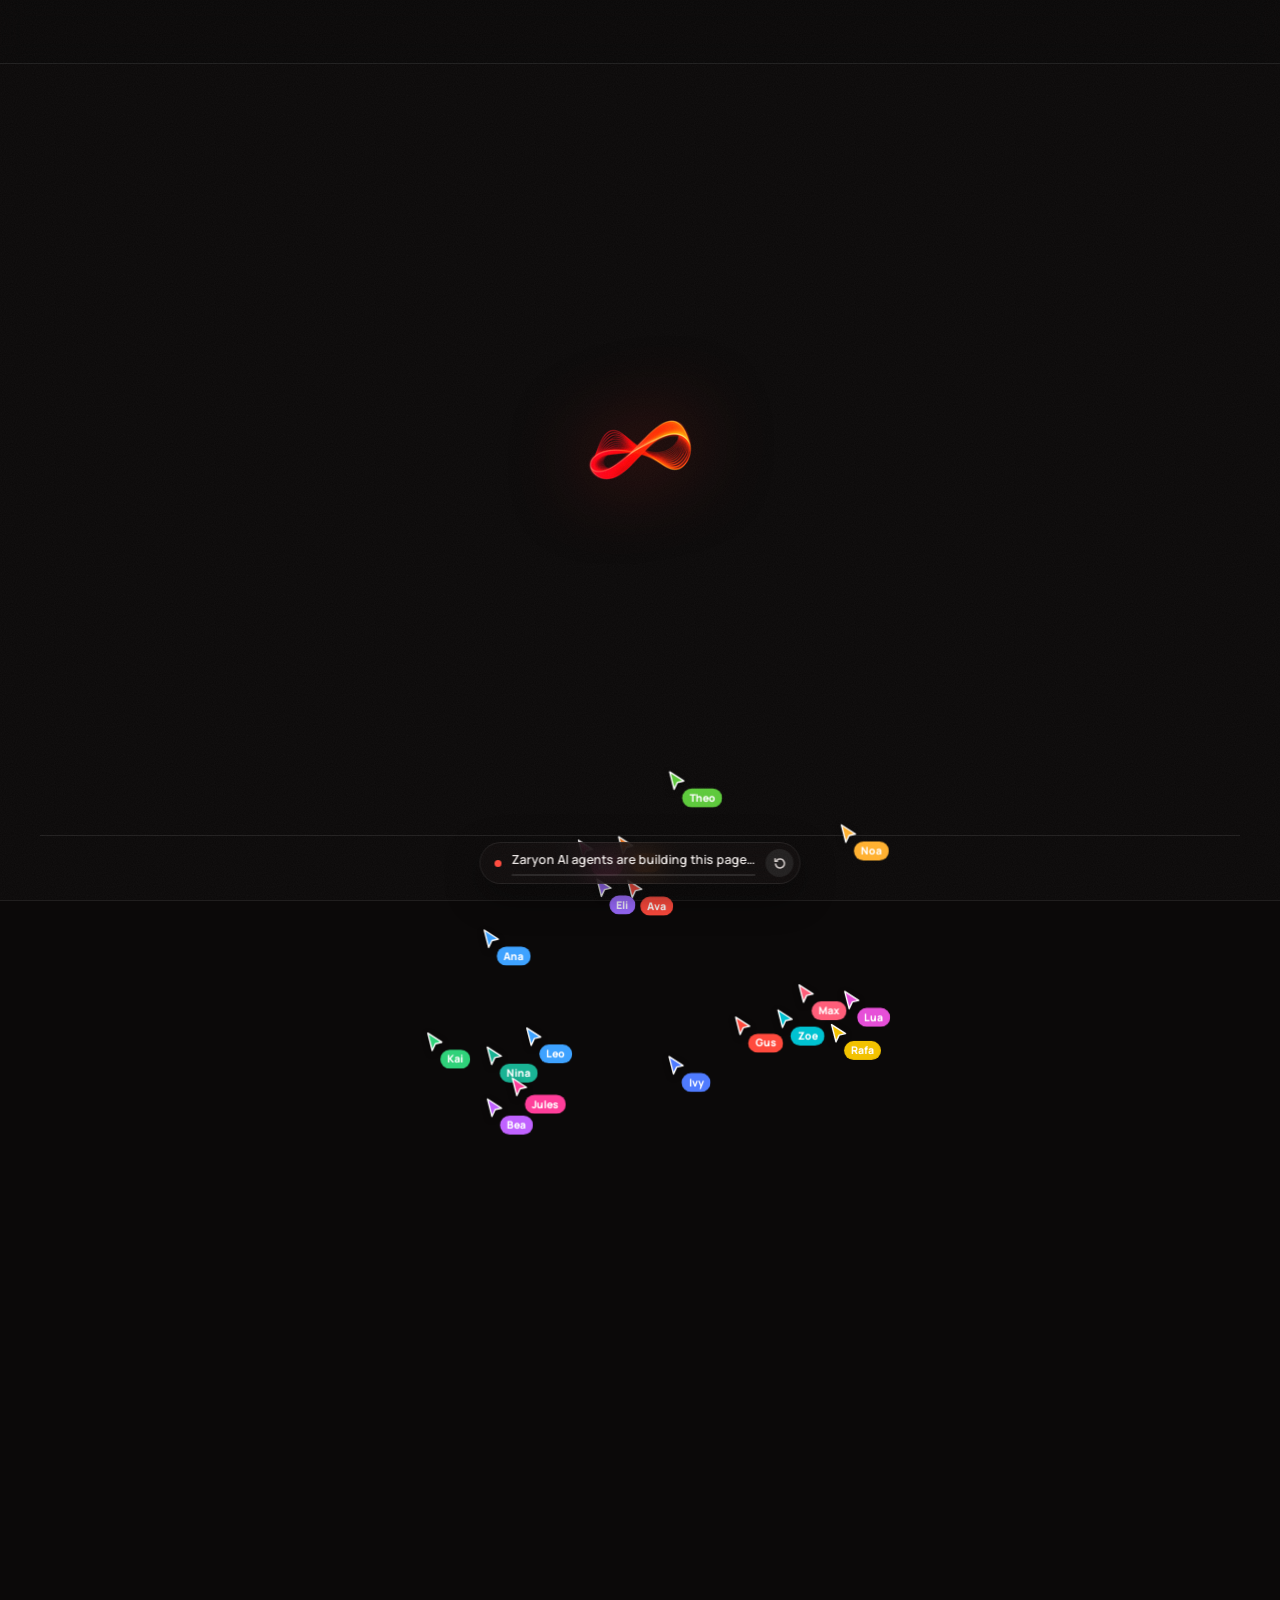
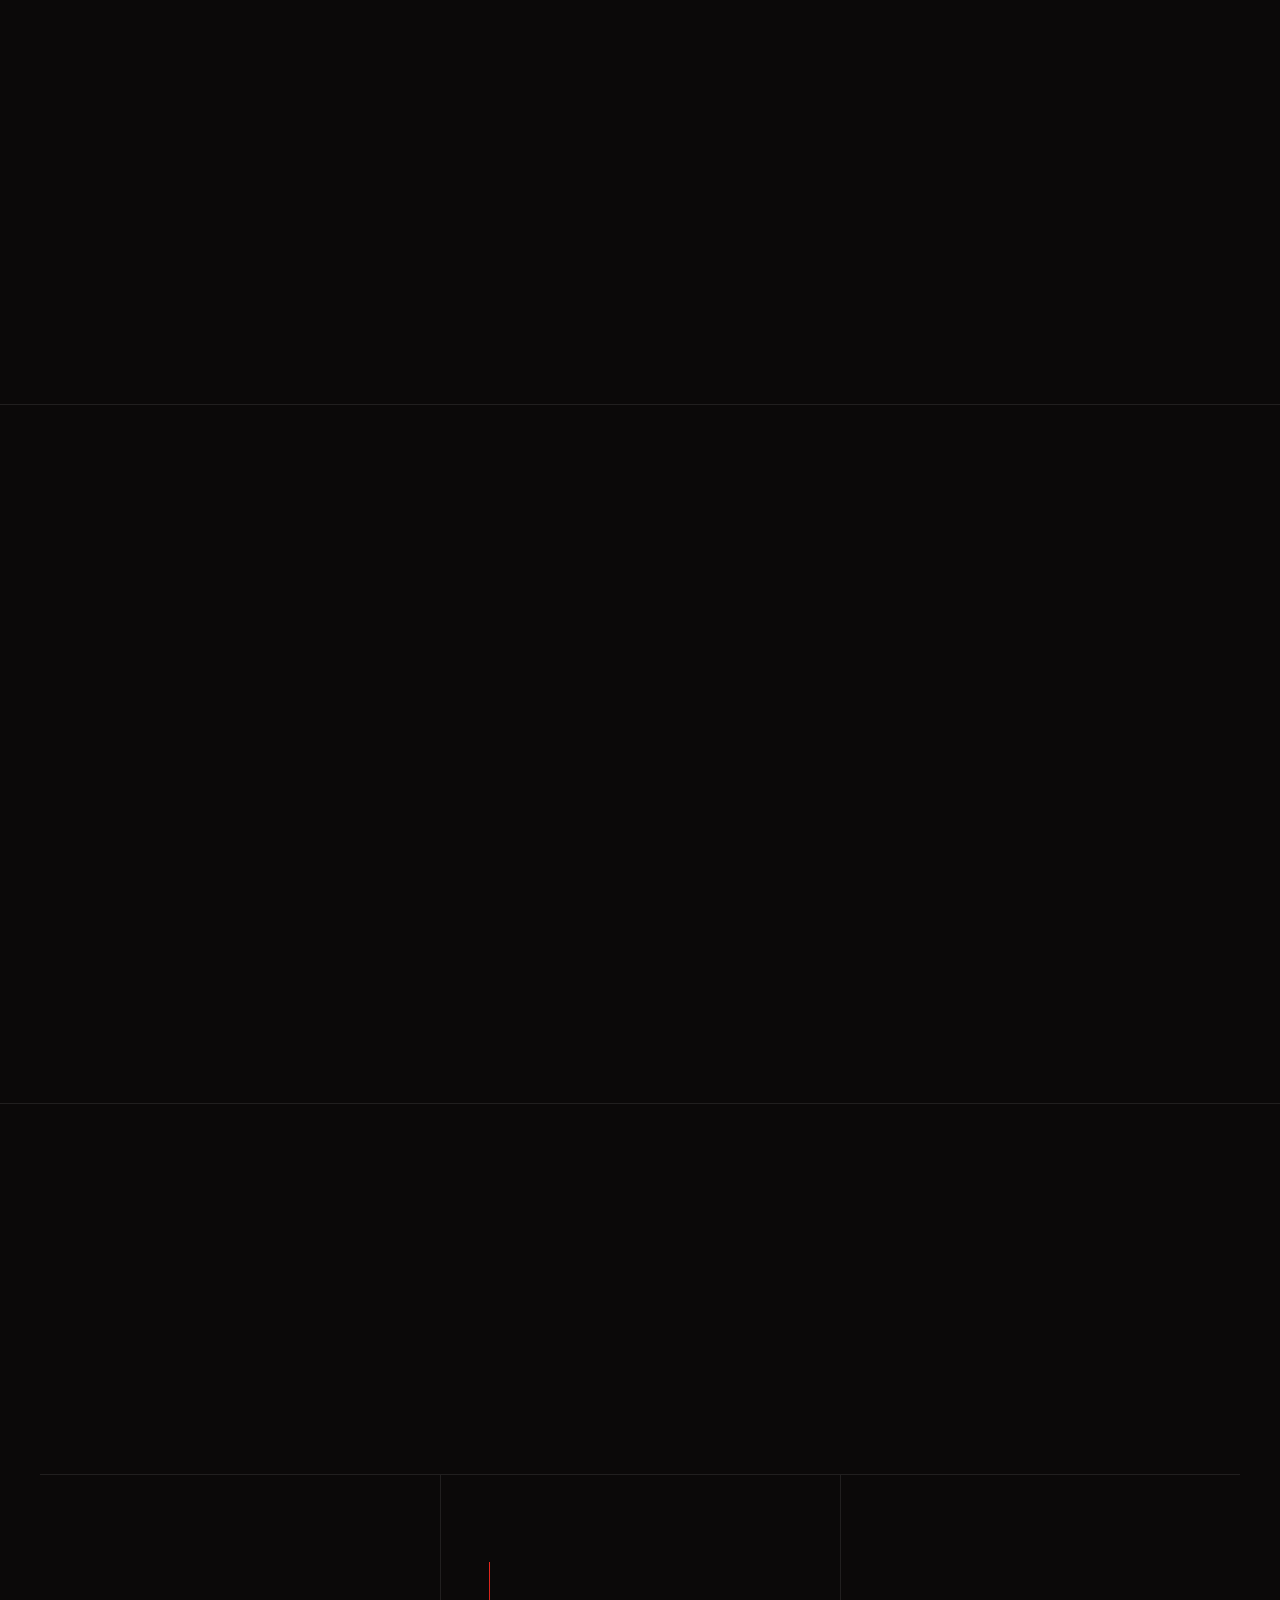
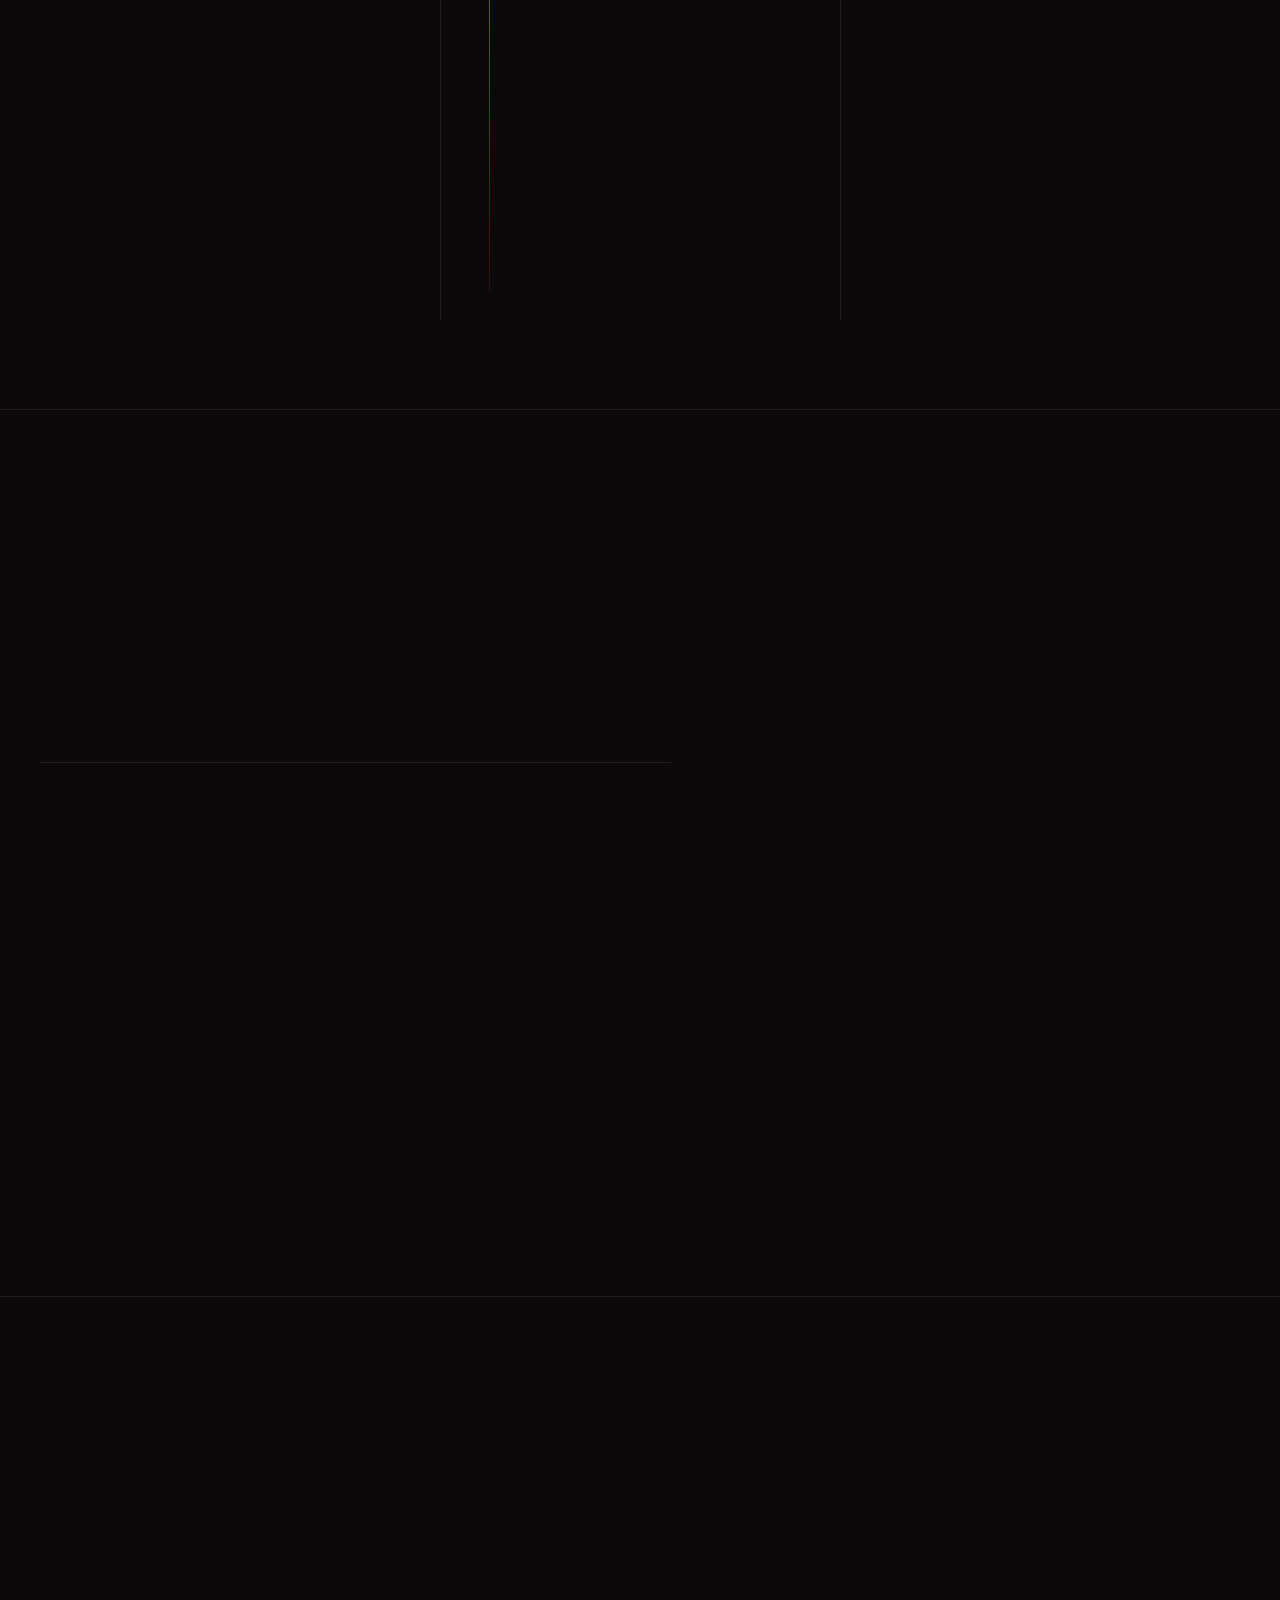
==== commit 79c0829b: "Cleaner build bar: one line, fades out when done" ====
--- a/index.html
+++ b/index.html
@@ -10,7 +10,7 @@
 <link rel="preconnect" href="https://fonts.googleapis.com">
 <link rel="preconnect" href="https://fonts.gstatic.com" crossorigin>
 <link href="https://fonts.googleapis.com/css2?family=Anton&family=Caveat:wght@600&family=Manrope:wght@400;500;600;700;800&display=swap" rel="stylesheet">
-<link rel="stylesheet" href="style.css?v=7">
+<link rel="stylesheet" href="style.css?v=9">
 <script>
   (function(){var q=location.search,h=document.documentElement;
   if(/[?&]reel/.test(q)){h.classList.add('reel');var m=q.match(/reel=([\d.]+)/);if(m)h.style.setProperty('--text','rgba(243,238,236,'+m[1]+')')}
@@ -264,18 +264,17 @@
 <div id="intro" hidden><img src="img/icon.png" alt=""></div>
 <div id="layer" aria-hidden="true"></div>
 
-<div class="sbar" id="sbar" role="region" aria-label="Page build controls" hidden>
-  <div class="av" id="av"></div>
-  <span class="s-n"><b id="nAg">0</b> agents</span>
-  <span class="sep hide-m"></span>
-  <span class="s-lay">Layers <b id="nLay">0/0</b><span class="s-prog"><i id="prog"></i></span></span>
-  <span class="s-st" id="st">Scanning the page…</span>
-  <button class="s-btn press" id="tour" aria-pressed="false"><svg width="10" height="11" viewBox="0 0 10 11" fill="currentColor"><path d="M0 0l10 5.5L0 11z"/></svg><span class="lbl">Tour</span></button>
-  <div class="spd" id="spd"><button class="on" data-s="1">1×</button><button data-s="2">2×</button><button data-s="4">4×</button></div>
-  <button class="s-ic press" id="replay" aria-label="Build again"><svg width="15" height="15" viewBox="0 0 16 16" fill="none" stroke="currentColor" stroke-width="2"><path d="M2.5 8a5.5 5.5 0 1 0 1.7-4M2 1.5v3.5h3.5"/></svg></button>
+<div class="sbar" id="sbar" role="status" aria-live="polite" hidden>
+  <span class="s-dot" aria-hidden="true"></span>
+  <span class="s-main">
+    <span class="s-st" id="st">Zaryon AI agents are building this page…</span>
+    <span class="s-prog" aria-hidden="true"><i id="prog"></i></span>
+  </span>
+  <button class="s-ic press" id="replay" aria-label="Watch the agents build it again" title="Watch again"><svg width="13" height="13" viewBox="0 0 16 16" fill="none" stroke="currentColor" stroke-width="2"><path d="M2.5 8a5.5 5.5 0 1 0 1.7-4M2 1.5v3.5h3.5"/></svg></button>
+  <span hidden><b id="nAg"></b><b id="nLay"></b><span id="av"></span><button id="tour" tabindex="-1"></button><span id="spd"></span></span>
 </div>
 
-<script src="app.js?v=7"></script>
-<script src="swarm.js?v=7"></script>
+<script src="app.js?v=9"></script>
+<script src="swarm.js?v=9"></script>
 </body>
 </html>
--- a/style.css
+++ b/style.css
@@ -298,30 +298,21 @@
 .bw{filter:grayscale(1) brightness(.7);transition:filter 1.1s ease}
 
 /* bar */
-.sbar{position:fixed;left:50%;bottom:14px;transform:translateX(-50%);z-index:50;display:flex;align-items:center;gap:14px;background:rgba(20,16,16,.9);backdrop-filter:blur(14px);-webkit-backdrop-filter:blur(14px);border:1px solid var(--wire2);border-radius:999px;padding:7px 8px 7px 12px;font-size:12.5px;font-weight:700;box-shadow:0 18px 50px rgba(0,0,0,.5);max-width:calc(100vw - 24px)}
-html.reel .sbar{opacity:.92}
-.av{display:flex}
-.av i{width:24px;height:24px;border-radius:50%;border:2px solid #141010;margin-left:-7px;display:grid;place-items:center;font:800 10px/1 var(--sans);font-style:normal;color:#fff;background:var(--c)}
-.av i:first-child{margin-left:0}
-.s-n{white-space:nowrap}
-.s-n b{font-family:var(--anton);font-weight:400;font-size:16px}
-.s-lay{display:flex;align-items:center;gap:8px;color:var(--grey);white-space:nowrap}
-.s-prog{width:70px;height:4px;border-radius:4px;background:rgba(255,255,255,.12);overflow:hidden}
-.s-prog i{display:block;height:100%;width:0;background:var(--sel);transition:width .25s}
-.s-st{color:var(--grey);white-space:nowrap;min-width:150px;max-width:220px;overflow:hidden;text-overflow:ellipsis}
-.s-btn{height:34px;padding:0 13px;border-radius:999px;background:rgba(255,255,255,.07);display:inline-flex;align-items:center;gap:6px;font-size:12.5px;font-weight:800}
-.s-btn:hover{background:rgba(255,255,255,.14)}
-.s-btn.on{background:var(--sel);color:#fff}
-.spd{display:flex;background:rgba(255,255,255,.07);border-radius:999px;padding:2px}
-.spd button{height:30px;min-width:34px;border-radius:999px;font-size:12px;font-weight:800;color:var(--grey)}
-.spd button.on{background:#fff;color:#111}
-.s-ic{width:34px;height:34px;border-radius:50%;background:var(--red);display:grid;place-items:center;color:#fff}
-.sep{width:1px;height:20px;background:var(--wire2)}
+.sbar{position:fixed;left:50%;bottom:16px;transform:translateX(-50%);z-index:50;display:flex;align-items:center;gap:10px;background:rgba(18,14,14,.82);backdrop-filter:blur(14px);-webkit-backdrop-filter:blur(14px);border:1px solid rgba(255,255,255,.08);border-radius:999px;padding:6px 6px 6px 14px;font-size:12.5px;font-weight:600;box-shadow:0 12px 36px rgba(0,0,0,.45);max-width:calc(100vw - 32px);transition:opacity .6s ease,transform .6s ease}
+.sbar.gone{opacity:0;transform:translate(-50%,12px);pointer-events:none}
+.s-dot{width:7px;height:7px;border-radius:50%;background:var(--red2);box-shadow:0 0 0 0 rgba(255,74,61,.6);animation:sdot 1.4s ease-out infinite;flex:none}
+@keyframes sdot{to{box-shadow:0 0 0 7px rgba(255,74,61,0)}}
+.sbar.done .s-dot{background:#3ecf6e;animation:none}
+.s-main{display:flex;flex-direction:column;gap:5px;min-width:0}
+.s-st{color:#e9e4e2;white-space:nowrap;overflow:hidden;text-overflow:ellipsis}
+.s-prog{display:block;height:2px;border-radius:2px;background:rgba(255,255,255,.1);overflow:hidden}
+.s-prog i{display:block;height:100%;width:0;background:linear-gradient(90deg,var(--red),var(--red2));transition:width .3s}
+.sbar.done .s-prog{visibility:hidden}
+.s-ic{width:28px;height:28px;border-radius:50%;background:rgba(255,255,255,.08);display:grid;place-items:center;color:#cfc8c6;flex:none}
+.s-ic:hover{background:rgba(255,255,255,.16);color:#fff}
+@media (prefers-reduced-motion:reduce){.s-dot{animation:none}}
 
 /* ===== responsive ===== */
-@media (max-width:1100px){
-  .s-st{display:none}
-}
 @media (max-width:900px){
   .nav{grid-template-columns:1fr auto}
   .nav-links{display:none}
@@ -346,12 +337,7 @@
   .acc-p>div{padding-left:70px}
   .tabs{gap:20px;overflow-x:auto}
   .search{width:100%}
-  .sbar{gap:8px;padding:6px 6px 6px 10px;bottom:10px}
-  .av,.s-lay,.sep.hide-m{display:none}
-  .spd button{min-width:30px}
-}
-@media (max-width:420px){
-  .s-btn .lbl{display:none}
+  .sbar{bottom:12px;font-size:12px}
 }
 @media (prefers-reduced-motion:reduce){
   *{scroll-behavior:auto!important}
